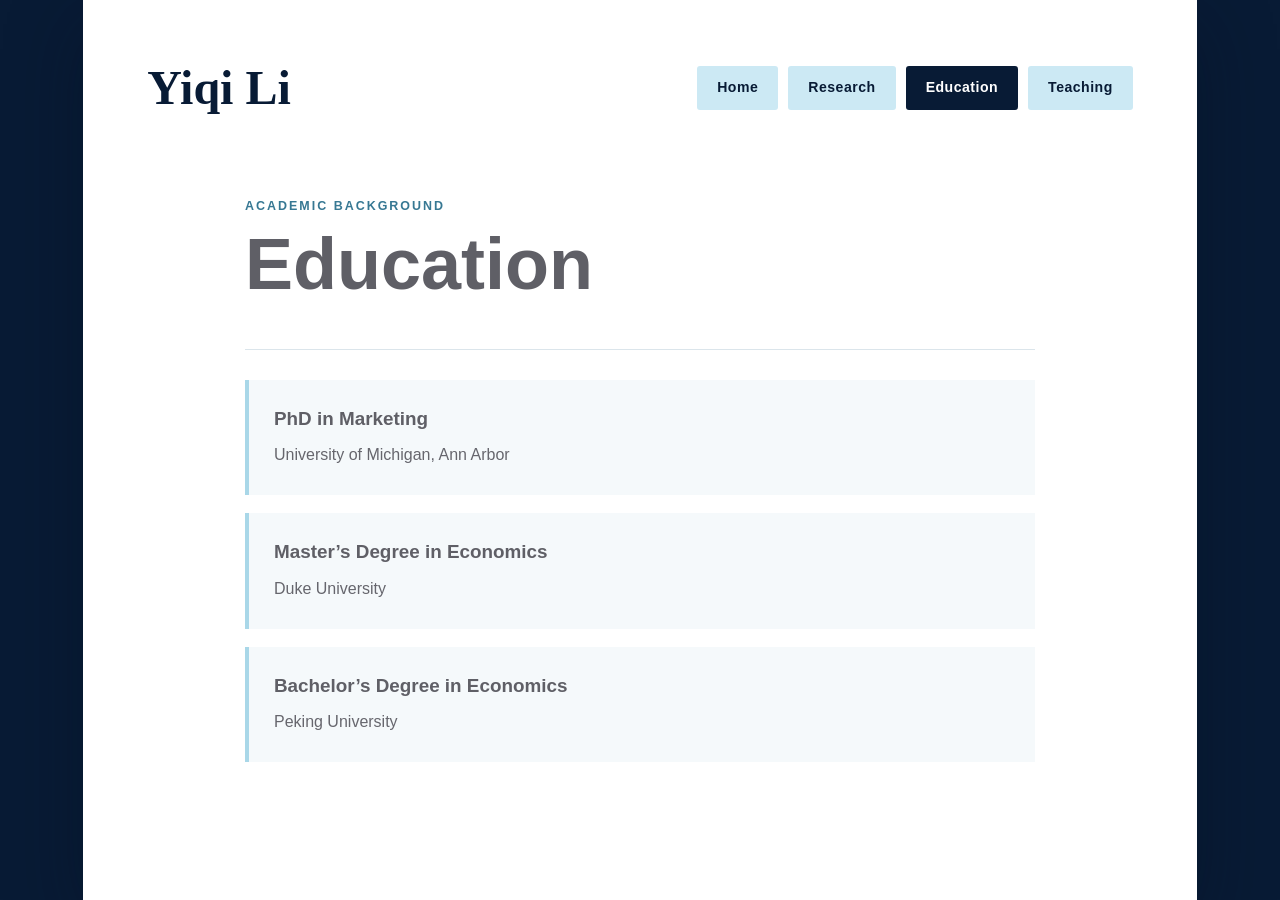
==== education.html @ 42c0be8d "Create education.html" ====
<!doctype html>
<html lang="en">
  <head>
    <meta charset="utf-8">
    <meta name="viewport" content="width=device-width, initial-scale=1">
    <meta name="description" content="Education of Yiqi Li">
    <title>Yiqi Li | Education</title>
    <link rel="stylesheet" href="styles.css">
  </head>

  <body>
    <main class="site-card">
      <header class="site-header">
        <a class="site-name" href="index.html">Yiqi Li</a>

        <nav aria-label="Main navigation">
          <a class="nav-link" href="index.html">Home</a>
          <a class="nav-link" href="research.html">Research</a>
          <a class="nav-link active" href="education.html" aria-current="page">
            Education
          </a>
          <a class="nav-link" href="teaching.html">Teaching</a>
        </nav>
      </header>

      <section class="page-content">
        <p class="eyebrow">Academic background</p>
        <h1>Education</h1>

        <div class="content-section">
          <article class="item-card">
            <h3>PhD in Marketing</h3>
            <p>University of Michigan, Ann Arbor</p>
          </article>

          <article class="item-card">
            <h3>Master’s Degree in Economics</h3>
            <p>Duke University</p>
          </article>

          <article class="item-card">
            <h3>Bachelor’s Degree in Economics</h3>
            <p>Peking University</p>
          </article>
        </div>
      </section>
    </main>
  </body>
</html>
---- styles.css ----
:root {
  --navy: #081b35;
  --navy-soft: #123456;
  --sky: #cce9f4;
  --sky-hover: #a9d7e8;
  --paper: #ffffff;
  --ink: #66666d;
  --muted: #777780;
  --line: #dbe5eb;
  --shadow: 0 24px 70px rgba(2, 15, 32, 0.34);
}

* { box-sizing: border-box; }

html { min-height: 100%; background: var(--navy); }

body {
  min-height: 100vh;
  margin: 0;
  padding: 0 clamp(16px, 6.5vw, 132px);
  color: var(--ink);
  background: var(--navy);
  font-family: Arial, Helvetica, sans-serif;
  line-height: 1.68;
}

a { color: #246884; }
a:hover { color: var(--navy); }

.site-card {
  --card-padding: clamp(28px, 5vw, 68px);
  width: min(1680px, 100%);
  min-height: 100vh;
  margin: 0 auto;
  padding: var(--card-padding);
  background: var(--paper);
  border-radius: 0;
  box-shadow: var(--shadow);
}

.site-header {
  display: flex;
  align-items: center;
  justify-content: space-between;
  gap: 28px;
  padding-bottom: clamp(48px, 7vw, 84px);
}

.site-name {
  color: var(--navy);
  font-family: Georgia, "Times New Roman", serif;
  font-size: clamp(2rem, 4vw, 3rem);
  font-weight: 700;
  line-height: 1;
  text-decoration: none;
}

nav { display: flex; flex-wrap: wrap; gap: 10px; }

.nav-link,
.contact-button {
  display: inline-flex;
  align-items: center;
  justify-content: center;
  min-height: 44px;
  padding: 9px 20px;
  color: var(--navy);
  background: var(--sky);
  border-radius: 3px;
  font-size: 0.88rem;
  font-weight: 700;
  letter-spacing: 0.035em;
  text-decoration: none;
  transition: background-color 160ms ease, transform 160ms ease;
}

.nav-link:hover,
.contact-button:hover { color: var(--navy); background: var(--sky-hover); transform: translateY(-1px); }
.nav-link.active { background: var(--navy); color: white; }

.home-grid {
  display: grid;
  grid-template-columns: minmax(0, 1.25fr) minmax(260px, 0.75fr);
  align-items: center;
  gap: clamp(42px, 7vw, 92px);
}

.eyebrow {
  margin: 0 0 10px;
  color: #377893;
  font-size: 0.78rem;
  font-weight: 700;
  letter-spacing: 0.16em;
  text-transform: uppercase;
}

h1, h2, h3 { color: #5f5f66; font-family: Arial, Helvetica, sans-serif; font-weight: 700; }
h1 { margin: 0 0 22px; font-size: clamp(2.4rem, 6vw, 4.6rem); line-height: 1.05; }
h2 { margin: 0 0 18px; font-size: 1.65rem; }
h3 { margin: 0 0 8px; font-size: 1.18rem; }
p { margin: 0 0 18px; }
.intro p:not(.eyebrow) { max-width: 620px; font-size: 1.04rem; }
.placeholder { color: var(--muted); }

.shortcut-links {
  display: flex;
  flex-wrap: wrap;
  gap: 10px;
  margin-top: 30px;
}

.shortcut-link {
  display: inline-flex;
  align-items: center;
  min-height: 42px;
  padding: 8px 16px;
  color: var(--navy);
  background: transparent;
  border: 2px solid var(--sky-hover);
  border-radius: 3px;
  font-size: 0.82rem;
  font-weight: 700;
  letter-spacing: 0.035em;
  text-decoration: none;
  transition: background-color 160ms ease, transform 160ms ease;
}

.shortcut-link:hover {
  color: var(--navy);
  background: var(--sky);
  transform: translateY(-1px);
}

.portrait-wrap { justify-self: center; width: min(100%, 330px); }
.portrait-wrap img,
.portrait-placeholder { width: 100%; aspect-ratio: 4 / 5; border-radius: 2px; }
.portrait-wrap img { display: block; object-fit: cover; }
.portrait-placeholder {
  display: grid;
  place-content: center;
  text-align: center;
  color: white;
  background: linear-gradient(145deg, #153b62, #081b35);
  box-shadow: 18px 18px 0 var(--sky);
}
.portrait-placeholder span { font-family: Georgia, serif; font-size: 4.3rem; line-height: 1; }
.portrait-placeholder small { margin-top: 12px; color: #cce9f4; letter-spacing: 0.12em; text-transform: uppercase; }

.contact-row { display: flex; justify-content: center; padding-top: clamp(52px, 8vw, 90px); }
.contact-button { min-width: 150px; }

.section-divider {
  display: flex;
  align-items: center;
  gap: 12px;
  margin: clamp(62px, 9vw, 118px) calc(-1 * var(--card-padding)) 0;
  color: #7ce6e5;
  background: rgba(113, 113, 122, 0.55);
  font-size: 0.78rem;
  font-weight: 700;
  line-height: 24px;
}

.section-divider::before,
.section-divider::after {
  content: "";
  flex: 1;
  border-top: 2px dashed #7ce6e5;
}

.education-section {
  max-width: 1380px;
  margin: 0 auto;
  padding: clamp(50px, 7vw, 92px) clamp(8px, 5vw, 90px) clamp(42px, 5vw, 72px);
}

.education-section h2 {
  margin-bottom: clamp(42px, 6vw, 76px);
  text-align: center;
  font-size: clamp(2.1rem, 4vw, 3.2rem);
}

.education-list {
  display: grid;
  gap: clamp(24px, 3.5vw, 44px);
  font-size: clamp(1.05rem, 1.7vw, 1.55rem);
}

.education-list p { margin: 0; }

.page-content { max-width: 790px; margin: 0 auto; }
.page-content > h1 { font-size: clamp(2.7rem, 6vw, 4.5rem); }
.page-intro { max-width: 680px; color: #35485c; font-size: 1.12rem; }
.content-section { margin-top: 46px; padding-top: 30px; border-top: 1px solid var(--line); }
.item-card { margin: 0 0 18px; padding: 23px 25px 18px; background: #f5f9fb; border-left: 4px solid var(--sky-hover); }
.item-card p { margin-bottom: 8px; }

@media (max-width: 720px) {
  body { padding: 0; }
  .site-card { --card-padding: 22px; min-height: 100vh; padding: 28px var(--card-padding) 48px; border-radius: 0; }
  .site-header { align-items: flex-start; flex-direction: column; padding-bottom: 48px; }
  nav { width: 100%; }
  .nav-link { flex: 1; padding-inline: 10px; }
  .home-grid { grid-template-columns: 1fr; }
  .portrait-wrap { grid-row: 1; width: min(76vw, 290px); }
  .portrait-placeholder { box-shadow: 12px 12px 0 var(--sky); }
  h1 { font-size: 2.7rem; }
  .section-divider { margin-inline: -22px; }
  .section-divider span { font-size: 0.7rem; }
  .education-section { padding-inline: 0; }
  .education-list { gap: 22px; font-size: 1rem; }
}

@media (prefers-reduced-motion: reduce) {
  .nav-link, .contact-button, .shortcut-link { transition: none; }
}

@media print {
  html, body { background: white; }
  body { padding: 0; }
  .site-card { width: 100%; box-shadow: none; }
  .site-header nav { display: none; }
}
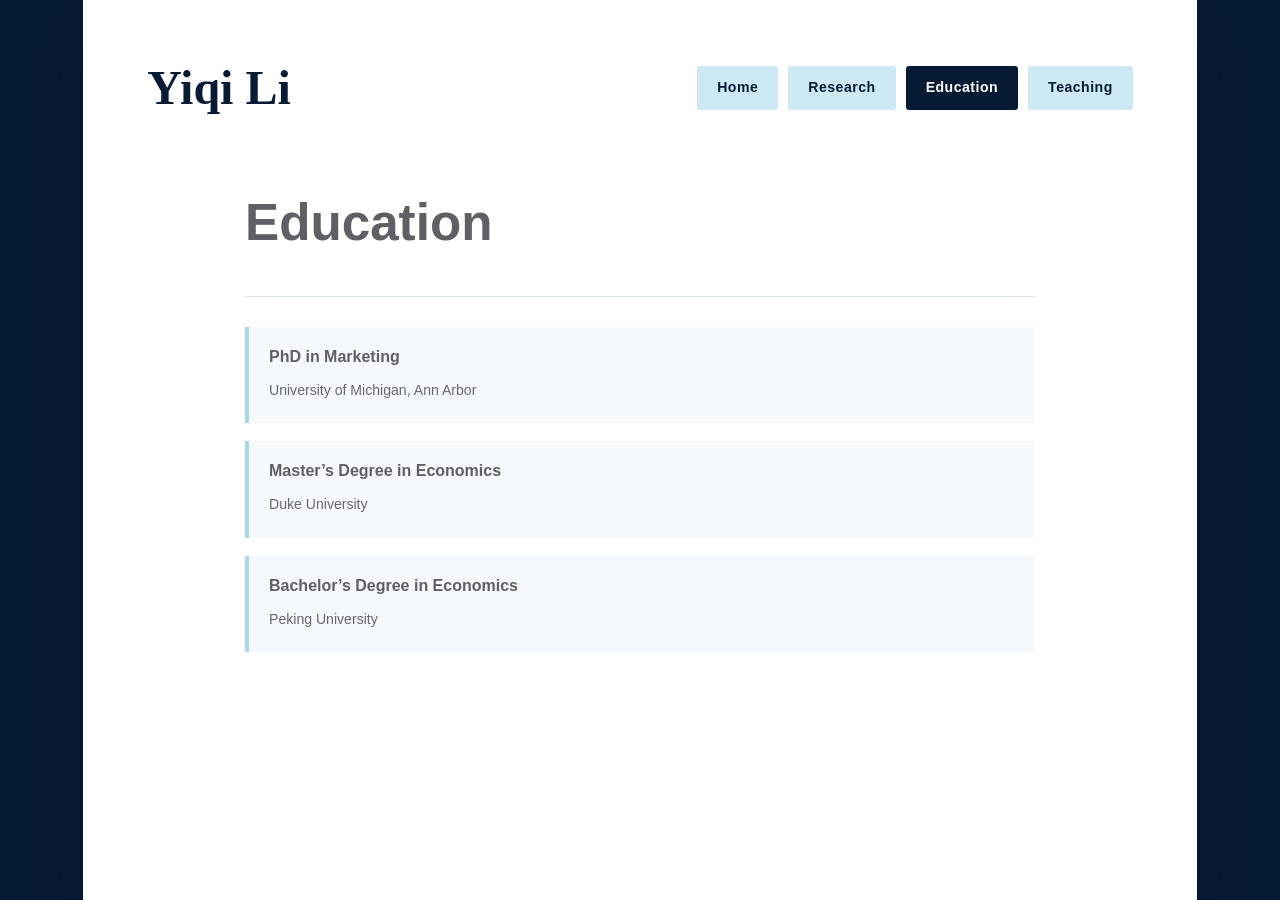
==== commit af4eaadc: "Update education.html" ====
--- a/education.html
+++ b/education.html
@@ -24,7 +24,6 @@
       </header>
 
       <section class="page-content">
-        <p class="eyebrow">Academic background</p>
         <h1>Education</h1>
 
         <div class="content-section">
--- a/styles.css
+++ b/styles.css
@@ -221,3 +221,190 @@
   .site-card { width: 100%; box-shadow: none; }
   .site-header nav { display: none; }
 }
+.personal-page {
+  max-width: 1100px;
+}
+
+.hobby-hero {
+  max-width: 820px;
+  margin-bottom: 64px;
+  padding-left: 28px;
+  border-left: 6px solid var(--sky-hover);
+}
+
+.hobby-intro {
+  max-width: 720px;
+  margin: 0;
+  color: var(--muted);
+  font-family: Georgia, "Times New Roman", serif;
+  font-size: clamp(1.05rem, 2vw, 1.3rem);
+  font-style: italic;
+  line-height: 1.75;
+}
+
+.race-columns {
+  display: grid;
+  grid-template-columns: repeat(2, minmax(0, 1fr));
+  gap: 28px;
+  align-items: start;
+}
+
+.race-panel {
+  padding: clamp(25px, 4vw, 40px);
+  background: #f5f9fb;
+  border-top: 5px solid var(--navy);
+}
+
+.race-number {
+  margin: 0 0 6px;
+  color: #4b91a9;
+  font-size: 0.75rem;
+  font-weight: 700;
+  letter-spacing: 0.18em;
+}
+
+.race-panel h2,
+.photo-section h2 {
+  margin-bottom: 26px;
+  font-size: clamp(1.8rem, 3vw, 2.4rem);
+}
+
+.race-list {
+  margin: 0;
+  padding: 0;
+  list-style: none;
+}
+
+.race-list li {
+  padding: 17px 0;
+  border-bottom: 1px solid var(--line);
+  line-height: 1.5;
+}
+
+.race-list li:first-child {
+  padding-top: 0;
+}
+
+.race-list strong {
+  color: var(--navy);
+  font-weight: 700;
+}
+
+.race-list span {
+  margin-left: 5px;
+  color: var(--muted);
+  font-size: 0.92rem;
+}
+
+.achievement {
+  margin: 0 0 26px;
+  padding: 16px 18px;
+  color: var(--navy);
+  background: var(--sky);
+  border-left: 4px solid #4b91a9;
+  font-size: 0.92rem;
+  line-height: 1.6;
+}
+
+.race-note {
+  margin: 22px 0 0;
+  color: var(--muted);
+  font-size: 0.88rem;
+  font-style: italic;
+}
+
+.photo-section {
+  margin-top: 72px;
+  padding-top: 38px;
+  border-top: 1px solid var(--line);
+}
+
+.photo-gallery {
+  display: grid;
+  grid-template-columns: repeat(2, minmax(0, 1fr));
+  gap: 26px;
+}
+
+.photo-gallery figure {
+  margin: 0;
+}
+
+.photo-gallery img {
+  display: block;
+  width: 100%;
+  aspect-ratio: 4 / 3;
+  object-fit: cover;
+  border-radius: 3px;
+  transition: transform 180ms ease, box-shadow 180ms ease;
+}
+
+.photo-gallery img:hover {
+  transform: translateY(-3px);
+  box-shadow: 0 14px 28px rgba(8, 27, 53, 0.18);
+}
+
+.photo-gallery figcaption {
+  padding-top: 9px;
+  color: var(--muted);
+  font-size: 0.88rem;
+}
+
+@media (max-width: 780px) {
+  .hobby-hero {
+    padding-left: 18px;
+  }
+
+  .race-columns,
+  .photo-gallery {
+    grid-template-columns: 1fr;
+  }
+
+  .race-list strong,
+  .race-list span {
+    display: block;
+    margin-left: 0;
+  }
+
+  .race-list span {
+    margin-top: 3px;
+  }
+}
+/* Smaller typography for academic subpages */
+
+.page-content > h1 {
+  font-size: clamp(2.1rem, 4vw, 3.2rem);
+}
+
+.page-content h2 {
+  font-size: clamp(1.35rem, 2.5vw, 1.7rem);
+}
+
+.page-content h3 {
+  font-size: 1rem;
+}
+
+.page-content p {
+  font-size: 0.94rem;
+}
+
+.page-intro {
+  font-size: 1rem;
+}
+
+.item-card {
+  padding: 17px 20px 13px;
+}
+
+.item-card p {
+  font-size: 0.88rem;
+}
+
+/* Education section shown on the homepage */
+
+.education-section h2 {
+  font-size: clamp(1.8rem, 3vw, 2.4rem);
+}
+
+.education-list {
+  font-size: clamp(0.95rem, 1.3vw, 1.18rem);
+}
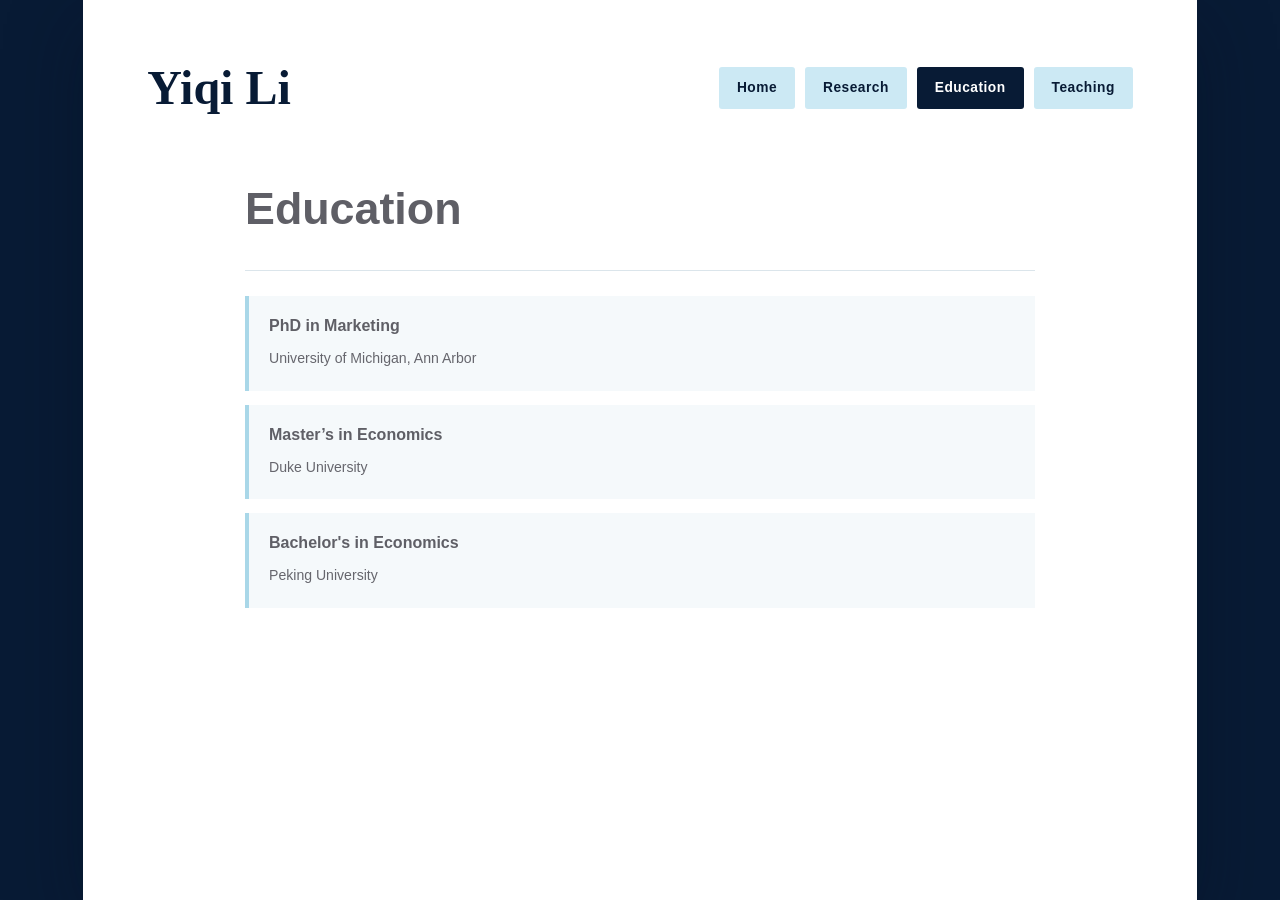
==== commit d5f211e6: "Update education.html" ====
--- a/education.html
+++ b/education.html
@@ -33,12 +33,12 @@
           </article>
 
           <article class="item-card">
-            <h3>Master’s Degree in Economics</h3>
+            <h3>Master’s in Economics</h3>
             <p>Duke University</p>
           </article>
 
           <article class="item-card">
-            <h3>Bachelor’s Degree in Economics</h3>
+            <h3>Bachelor's in Economics</h3>
             <p>Peking University</p>
           </article>
         </div>
--- a/styles.css
+++ b/styles.css
@@ -1,6 +1,5 @@
 :root {
   --navy: #081b35;
-  --navy-soft: #123456;
   --sky: #cce9f4;
   --sky-hover: #a9d7e8;
   --paper: #ffffff;
@@ -10,9 +9,14 @@
   --shadow: 0 24px 70px rgba(2, 15, 32, 0.34);
 }
 
-* { box-sizing: border-box; }
-
-html { min-height: 100%; background: var(--navy); }
+* {
+  box-sizing: border-box;
+}
+
+html {
+  min-height: 100%;
+  background: var(--navy);
+}
 
 body {
   min-height: 100vh;
@@ -24,26 +28,35 @@
   line-height: 1.68;
 }
 
-a { color: #246884; }
-a:hover { color: var(--navy); }
+a {
+  color: #246884;
+}
+
+a:hover {
+  color: var(--navy);
+}
+
+/* Main white page */
 
 .site-card {
   --card-padding: clamp(28px, 5vw, 68px);
+
   width: min(1680px, 100%);
   min-height: 100vh;
   margin: 0 auto;
   padding: var(--card-padding);
   background: var(--paper);
-  border-radius: 0;
   box-shadow: var(--shadow);
 }
+
+/* Header and navigation */
 
 .site-header {
   display: flex;
   align-items: center;
   justify-content: space-between;
   gap: 28px;
-  padding-bottom: clamp(48px, 7vw, 84px);
+  padding-bottom: clamp(42px, 6vw, 72px);
 }
 
 .site-name {
@@ -55,28 +68,84 @@
   text-decoration: none;
 }
 
-nav { display: flex; flex-wrap: wrap; gap: 10px; }
+nav {
+  display: flex;
+  flex-wrap: wrap;
+  gap: 10px;
+}
 
 .nav-link,
 .contact-button {
   display: inline-flex;
   align-items: center;
   justify-content: center;
-  min-height: 44px;
-  padding: 9px 20px;
+  min-height: 42px;
+  padding: 8px 18px;
   color: var(--navy);
   background: var(--sky);
   border-radius: 3px;
-  font-size: 0.88rem;
+  font-size: 0.86rem;
   font-weight: 700;
   letter-spacing: 0.035em;
   text-decoration: none;
-  transition: background-color 160ms ease, transform 160ms ease;
+  transition:
+    background-color 160ms ease,
+    transform 160ms ease;
 }
 
 .nav-link:hover,
-.contact-button:hover { color: var(--navy); background: var(--sky-hover); transform: translateY(-1px); }
-.nav-link.active { background: var(--navy); color: white; }
+.contact-button:hover {
+  color: var(--navy);
+  background: var(--sky-hover);
+  transform: translateY(-1px);
+}
+
+.nav-link.active {
+  color: white;
+  background: var(--navy);
+}
+
+/* General typography */
+
+h1,
+h2,
+h3 {
+  color: #5f5f66;
+  font-family: Arial, Helvetica, sans-serif;
+  font-weight: 700;
+}
+
+h1 {
+  margin: 0 0 20px;
+  line-height: 1.08;
+}
+
+h2 {
+  margin: 0 0 16px;
+}
+
+h3 {
+  margin: 0 0 7px;
+}
+
+p {
+  margin: 0 0 18px;
+}
+
+.eyebrow {
+  margin: 0 0 10px;
+  color: #377893;
+  font-size: 0.75rem;
+  font-weight: 700;
+  letter-spacing: 0.16em;
+  text-transform: uppercase;
+}
+
+.placeholder {
+  color: var(--muted);
+}
+
+/* Homepage */
 
 .home-grid {
   display: grid;
@@ -85,75 +154,73 @@
   gap: clamp(42px, 7vw, 92px);
 }
 
-.eyebrow {
-  margin: 0 0 10px;
-  color: #377893;
-  font-size: 0.78rem;
-  font-weight: 700;
-  letter-spacing: 0.16em;
-  text-transform: uppercase;
-}
-
-h1, h2, h3 { color: #5f5f66; font-family: Arial, Helvetica, sans-serif; font-weight: 700; }
-h1 { margin: 0 0 22px; font-size: clamp(2.4rem, 6vw, 4.6rem); line-height: 1.05; }
-h2 { margin: 0 0 18px; font-size: 1.65rem; }
-h3 { margin: 0 0 8px; font-size: 1.18rem; }
-p { margin: 0 0 18px; }
-.intro p:not(.eyebrow) { max-width: 620px; font-size: 1.04rem; }
-.placeholder { color: var(--muted); }
-
-.shortcut-links {
-  display: flex;
-  flex-wrap: wrap;
-  gap: 10px;
-  margin-top: 30px;
-}
-
-.shortcut-link {
-  display: inline-flex;
-  align-items: center;
-  min-height: 42px;
-  padding: 8px 16px;
-  color: var(--navy);
-  background: transparent;
-  border: 2px solid var(--sky-hover);
-  border-radius: 3px;
-  font-size: 0.82rem;
-  font-weight: 700;
-  letter-spacing: 0.035em;
-  text-decoration: none;
-  transition: background-color 160ms ease, transform 160ms ease;
-}
-
-.shortcut-link:hover {
-  color: var(--navy);
-  background: var(--sky);
-  transform: translateY(-1px);
-}
-
-.portrait-wrap { justify-self: center; width: min(100%, 330px); }
+.intro p:not(.eyebrow) {
+  max-width: 620px;
+  font-size: 1.04rem;
+}
+
+.portrait-wrap {
+  justify-self: center;
+  width: min(100%, 330px);
+}
+
 .portrait-wrap img,
-.portrait-placeholder { width: 100%; aspect-ratio: 4 / 5; border-radius: 2px; }
-.portrait-wrap img { display: block; object-fit: cover; }
+.portrait-placeholder {
+  width: 100%;
+  aspect-ratio: 4 / 5;
+  border-radius: 2px;
+}
+
+.portrait-wrap img {
+  display: block;
+  object-fit: cover;
+}
+
 .portrait-placeholder {
   display: grid;
   place-content: center;
+  color: white;
   text-align: center;
-  color: white;
   background: linear-gradient(145deg, #153b62, #081b35);
   box-shadow: 18px 18px 0 var(--sky);
 }
-.portrait-placeholder span { font-family: Georgia, serif; font-size: 4.3rem; line-height: 1; }
-.portrait-placeholder small { margin-top: 12px; color: #cce9f4; letter-spacing: 0.12em; text-transform: uppercase; }
-
-.contact-row { display: flex; justify-content: center; padding-top: clamp(52px, 8vw, 90px); }
-.contact-button { min-width: 150px; }
+
+.portrait-placeholder span {
+  font-family: Georgia, serif;
+  font-size: 4.3rem;
+  line-height: 1;
+}
+
+.portrait-placeholder small {
+  margin-top: 12px;
+  color: var(--sky);
+  letter-spacing: 0.12em;
+  text-transform: uppercase;
+}
+
+/* Contact button inside biography */
+
+.intro .contact-row {
+  display: flex;
+  width: 100%;
+  justify-content: center;
+  padding-top: 20px;
+}
+
+.contact-button {
+  min-width: 140px;
+}
+
+/* Homepage section dividers */
 
 .section-divider {
   display: flex;
   align-items: center;
   gap: 12px;
-  margin: clamp(62px, 9vw, 118px) calc(-1 * var(--card-padding)) 0;
+  margin:
+    clamp(62px, 9vw, 118px)
+    calc(-1 * var(--card-padding))
+    0;
   color: #7ce6e5;
   background: rgba(113, 113, 122, 0.55);
   font-size: 0.78rem;
@@ -168,68 +235,96 @@
   border-top: 2px dashed #7ce6e5;
 }
 
+/* Education section on homepage */
+
 .education-section {
   max-width: 1380px;
   margin: 0 auto;
-  padding: clamp(50px, 7vw, 92px) clamp(8px, 5vw, 90px) clamp(42px, 5vw, 72px);
+  padding:
+    clamp(50px, 7vw, 92px)
+    clamp(8px, 5vw, 90px)
+    clamp(42px, 5vw, 72px);
 }
 
 .education-section h2 {
-  margin-bottom: clamp(42px, 6vw, 76px);
+  margin-bottom: clamp(32px, 4vw, 52px);
+  font-size: clamp(1.7rem, 2.8vw, 2.2rem);
   text-align: center;
-  font-size: clamp(2.1rem, 4vw, 3.2rem);
 }
 
 .education-list {
   display: grid;
-  gap: clamp(24px, 3.5vw, 44px);
-  font-size: clamp(1.05rem, 1.7vw, 1.55rem);
-}
-
-.education-list p { margin: 0; }
-
-.page-content { max-width: 790px; margin: 0 auto; }
-.page-content > h1 { font-size: clamp(2.7rem, 6vw, 4.5rem); }
-.page-intro { max-width: 680px; color: #35485c; font-size: 1.12rem; }
-.content-section { margin-top: 46px; padding-top: 30px; border-top: 1px solid var(--line); }
-.item-card { margin: 0 0 18px; padding: 23px 25px 18px; background: #f5f9fb; border-left: 4px solid var(--sky-hover); }
-.item-card p { margin-bottom: 8px; }
-
-@media (max-width: 720px) {
-  body { padding: 0; }
-  .site-card { --card-padding: 22px; min-height: 100vh; padding: 28px var(--card-padding) 48px; border-radius: 0; }
-  .site-header { align-items: flex-start; flex-direction: column; padding-bottom: 48px; }
-  nav { width: 100%; }
-  .nav-link { flex: 1; padding-inline: 10px; }
-  .home-grid { grid-template-columns: 1fr; }
-  .portrait-wrap { grid-row: 1; width: min(76vw, 290px); }
-  .portrait-placeholder { box-shadow: 12px 12px 0 var(--sky); }
-  h1 { font-size: 2.7rem; }
-  .section-divider { margin-inline: -22px; }
-  .section-divider span { font-size: 0.7rem; }
-  .education-section { padding-inline: 0; }
-  .education-list { gap: 22px; font-size: 1rem; }
-}
-
-@media (prefers-reduced-motion: reduce) {
-  .nav-link, .contact-button, .shortcut-link { transition: none; }
-}
-
-@media print {
-  html, body { background: white; }
-  body { padding: 0; }
-  .site-card { width: 100%; box-shadow: none; }
-  .site-header nav { display: none; }
-}
+  gap: clamp(20px, 2.5vw, 34px);
+  font-size: clamp(0.95rem, 1.3vw, 1.18rem);
+}
+
+.education-list p {
+  margin: 0;
+}
+
+/* Research, Teaching, Education, and CV pages */
+
+.page-content {
+  max-width: 790px;
+  margin: 0 auto;
+}
+
+.page-content > h1,
+.hobby-hero h1 {
+  font-size: clamp(2rem, 3.5vw, 2.8rem);
+}
+
+.page-content h2 {
+  font-size: clamp(1.3rem, 2.2vw, 1.65rem);
+}
+
+.page-content h3 {
+  font-size: 1rem;
+}
+
+.page-content p {
+  font-size: 0.94rem;
+}
+
+.page-intro {
+  max-width: 680px;
+  color: #35485c;
+  font-size: 1rem;
+}
+
+.content-section {
+  margin-top: 38px;
+  padding-top: 25px;
+  border-top: 1px solid var(--line);
+}
+
+.item-card {
+  margin: 0 0 14px;
+  padding: 17px 20px 13px;
+  background: #f5f9fb;
+  border-left: 4px solid var(--sky-hover);
+}
+
+.item-card p {
+  margin-bottom: 7px;
+  font-size: 0.88rem;
+}
+
+/* Running and triathlon page */
+
 .personal-page {
   max-width: 1100px;
 }
 
 .hobby-hero {
   max-width: 820px;
-  margin-bottom: 64px;
-  padding-left: 28px;
-  border-left: 6px solid var(--sky-hover);
+  margin-bottom: 40px;
+  padding-left: 24px;
+  border-left: 5px solid var(--sky-hover);
+}
+
+.hobby-hero h1 {
+  margin-bottom: 16px;
 }
 
 .hobby-intro {
@@ -237,9 +332,9 @@
   margin: 0;
   color: var(--muted);
   font-family: Georgia, "Times New Roman", serif;
-  font-size: clamp(1.05rem, 2vw, 1.3rem);
+  font-size: clamp(0.95rem, 1.5vw, 1.1rem);
   font-style: italic;
-  line-height: 1.75;
+  line-height: 1.7;
 }
 
 .race-columns {
@@ -250,23 +345,30 @@
 }
 
 .race-panel {
-  padding: clamp(25px, 4vw, 40px);
+  padding: clamp(22px, 3vw, 32px);
   background: #f5f9fb;
   border-top: 5px solid var(--navy);
 }
 
 .race-number {
-  margin: 0 0 6px;
+  margin: 0 0 5px;
   color: #4b91a9;
-  font-size: 0.75rem;
+  font-size: 0.72rem;
   font-weight: 700;
   letter-spacing: 0.18em;
 }
 
 .race-panel h2,
 .photo-section h2 {
-  margin-bottom: 26px;
-  font-size: clamp(1.8rem, 3vw, 2.4rem);
+  margin-bottom: 14px;
+  font-size: clamp(1.3rem, 2.2vw, 1.65rem);
+}
+
+.race-note {
+  margin: 0 0 14px;
+  color: var(--muted);
+  font-size: 0.86rem;
+  font-style: italic;
 }
 
 .race-list {
@@ -276,9 +378,9 @@
 }
 
 .race-list li {
-  padding: 17px 0;
+  padding: 10px 0;
   border-bottom: 1px solid var(--line);
-  line-height: 1.5;
+  line-height: 1.35;
 }
 
 .race-list li:first-child {
@@ -287,42 +389,43 @@
 
 .race-list strong {
   color: var(--navy);
+  font-size: 0.94rem;
   font-weight: 700;
 }
 
 .race-list span {
   margin-left: 5px;
   color: var(--muted);
+  font-size: 0.86rem;
+}
+
+.running-quote {
+  margin-top: 22px;
+  padding: 15px 17px;
+  color: var(--navy);
+  background: white;
+  border-left: 4px solid var(--sky-hover);
+}
+
+.running-quote p {
+  margin: 0;
+  font-family: Georgia, "Times New Roman", serif;
   font-size: 0.92rem;
-}
-
-.achievement {
-  margin: 0 0 26px;
-  padding: 16px 18px;
-  color: var(--navy);
-  background: var(--sky);
-  border-left: 4px solid #4b91a9;
-  font-size: 0.92rem;
-  line-height: 1.6;
-}
-
-.race-note {
-  margin: 22px 0 0;
-  color: var(--muted);
-  font-size: 0.88rem;
   font-style: italic;
 }
 
+/* Photo gallery */
+
 .photo-section {
-  margin-top: 72px;
-  padding-top: 38px;
+  margin-top: 60px;
+  padding-top: 32px;
   border-top: 1px solid var(--line);
 }
 
 .photo-gallery {
   display: grid;
   grid-template-columns: repeat(2, minmax(0, 1fr));
-  gap: 26px;
+  gap: 24px;
 }
 
 .photo-gallery figure {
@@ -335,7 +438,9 @@
   aspect-ratio: 4 / 3;
   object-fit: cover;
   border-radius: 3px;
-  transition: transform 180ms ease, box-shadow 180ms ease;
+  transition:
+    transform 180ms ease,
+    box-shadow 180ms ease;
 }
 
 .photo-gallery img:hover {
@@ -344,12 +449,77 @@
 }
 
 .photo-gallery figcaption {
-  padding-top: 9px;
+  padding-top: 8px;
   color: var(--muted);
-  font-size: 0.88rem;
-}
+  font-size: 0.86rem;
+}
+.photo-gallery img.photo-align-top {
+  object-position: center 20%;
+}
+/* Tablet and mobile */
 
 @media (max-width: 780px) {
+  body {
+    padding: 0;
+  }
+
+  .site-card {
+    --card-padding: 22px;
+
+    min-height: 100vh;
+    padding: 28px var(--card-padding) 48px;
+    box-shadow: none;
+  }
+
+  .site-header {
+    align-items: flex-start;
+    flex-direction: column;
+    padding-bottom: 42px;
+  }
+
+  nav {
+    width: 100%;
+  }
+
+  .nav-link {
+    flex: 1;
+    padding-inline: 10px;
+  }
+
+  .home-grid {
+    grid-template-columns: 1fr;
+  }
+
+  .portrait-wrap {
+    grid-row: 1;
+    width: min(76vw, 290px);
+  }
+
+  .portrait-placeholder {
+    box-shadow: 12px 12px 0 var(--sky);
+  }
+
+  .intro .contact-row {
+    padding-top: 22px;
+  }
+
+  .section-divider {
+    margin-inline: -22px;
+  }
+
+  .section-divider span {
+    font-size: 0.7rem;
+  }
+
+  .education-section {
+    padding-inline: 0;
+  }
+
+  .education-list {
+    gap: 20px;
+    font-size: 0.95rem;
+  }
+
   .hobby-hero {
     padding-left: 18px;
   }
@@ -369,42 +539,35 @@
     margin-top: 3px;
   }
 }
-/* Smaller typography for academic subpages */
-
-.page-content > h1 {
-  font-size: clamp(2.1rem, 4vw, 3.2rem);
-}
-
-.page-content h2 {
-  font-size: clamp(1.35rem, 2.5vw, 1.7rem);
-}
-
-.page-content h3 {
-  font-size: 1rem;
-}
-
-.page-content p {
-  font-size: 0.94rem;
-}
-
-.page-intro {
-  font-size: 1rem;
-}
-
-.item-card {
-  padding: 17px 20px 13px;
-}
-
-.item-card p {
-  font-size: 0.88rem;
-}
-
-/* Education section shown on the homepage */
-
-.education-section h2 {
-  font-size: clamp(1.8rem, 3vw, 2.4rem);
-}
-
-.education-list {
-  font-size: clamp(0.95rem, 1.3vw, 1.18rem);
-}
+
+/* Accessibility */
+
+@media (prefers-reduced-motion: reduce) {
+  .nav-link,
+  .contact-button,
+  .photo-gallery img {
+    transition: none;
+  }
+}
+
+/* Printing */
+
+@media print {
+  html,
+  body {
+    background: white;
+  }
+
+  body {
+    padding: 0;
+  }
+
+  .site-card {
+    width: 100%;
+    box-shadow: none;
+  }
+
+  .site-header nav {
+    display: none;
+  }
+}
